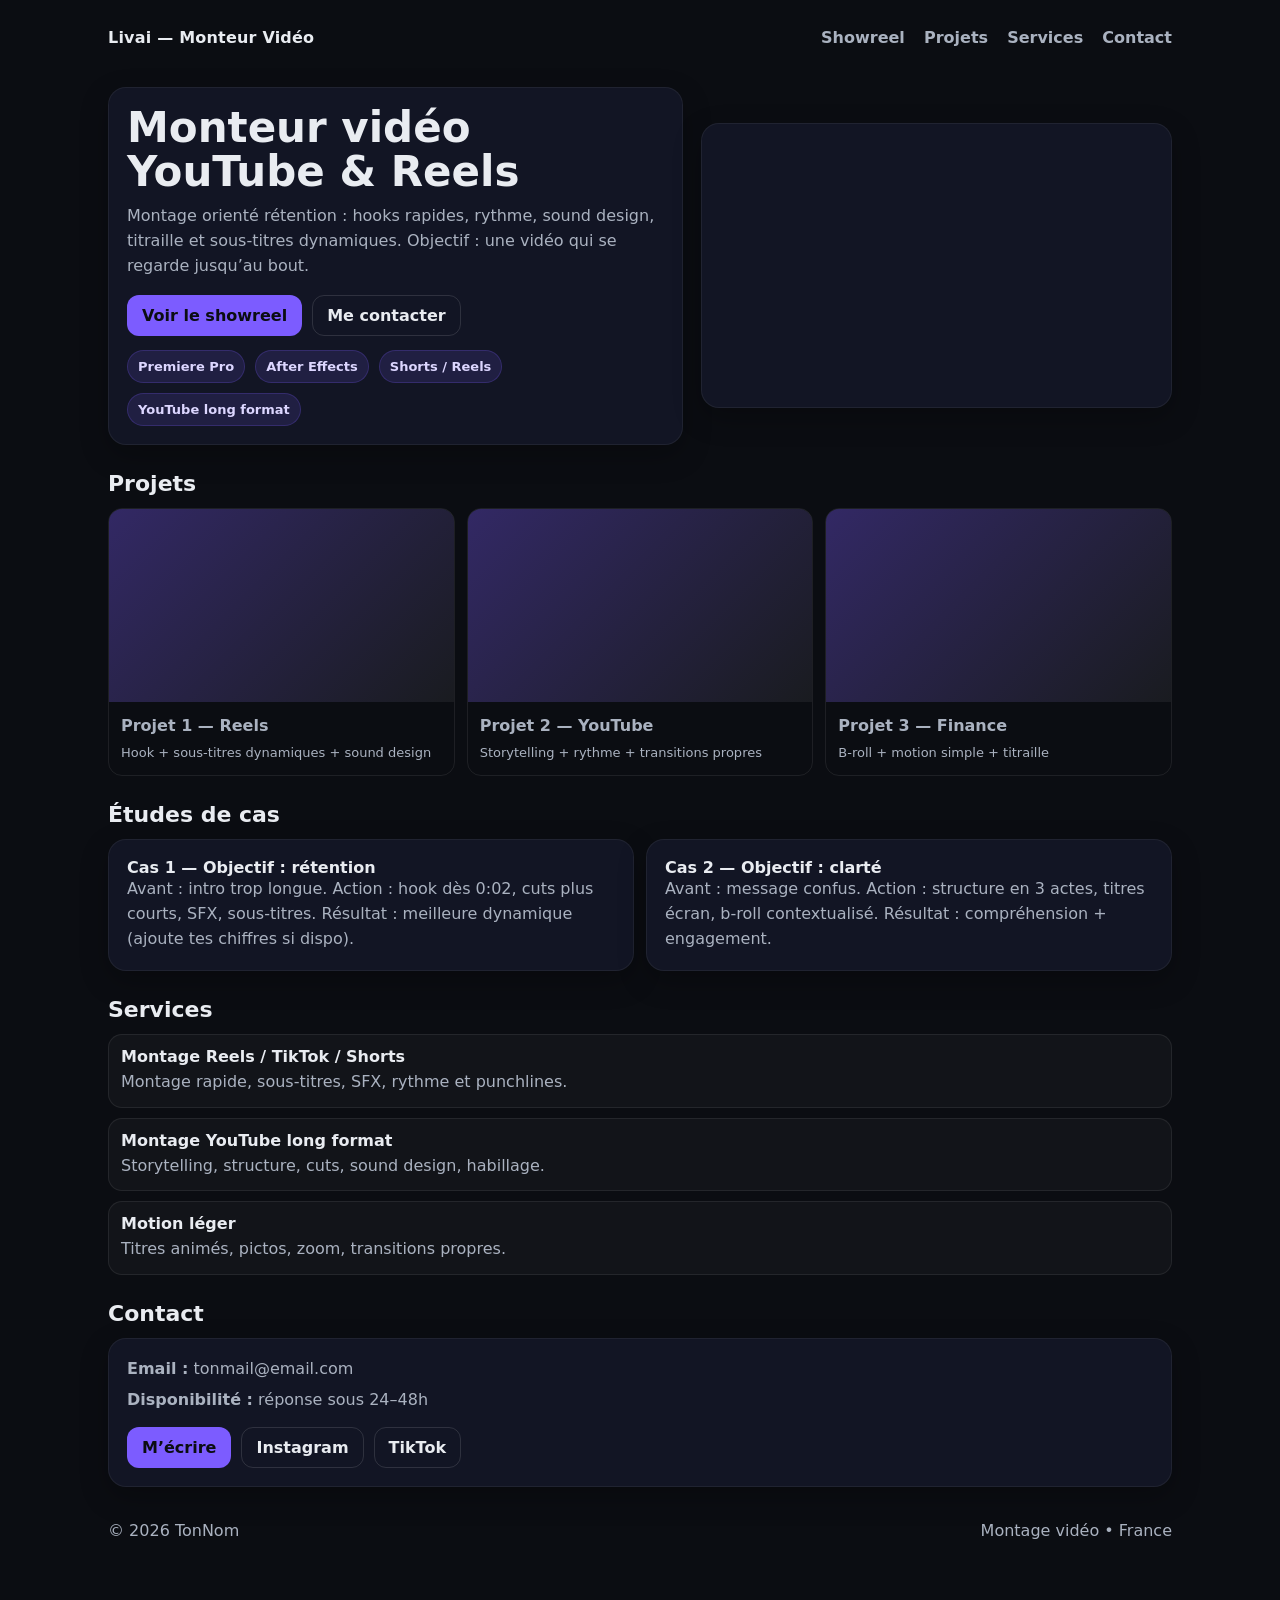
==== html.html @ 65431bf3 "Initial commit" ====
<!doctype html>
<html lang="fr">
<head>
  <meta charset="utf-8" />
  <meta name="viewport" content="width=device-width, initial-scale=1" />
  <title>Portfolio — Monteur Vidéo</title>
  <meta name="description" content="Monteur vidéo YouTube & Reels. Showreel, projets, services et contact." />
  <style>
    :root { --bg:#0b0d12; --card:#121524; --txt:#e9ecf1; --muted:#aab2c0; --acc:#7c5cff; }
    *{ box-sizing:border-box; }
    body{ margin:0; font-family:system-ui, -apple-system, Segoe UI, Roboto, Arial; background:var(--bg); color:var(--txt); }
    a{ color:inherit; text-decoration:none; }
    .wrap{ max-width:1100px; margin:0 auto; padding:28px 18px 80px; }
    header{ display:flex; justify-content:space-between; align-items:center; gap:12px; }
    .brand{ font-weight:800; letter-spacing:.2px; }
    nav a{ margin-left:14px; color:var(--muted); font-weight:600; }
    nav a:hover{ color:var(--txt); }
    .hero{ margin-top:40px; display:grid; grid-template-columns:1.1fr .9fr; gap:18px; align-items:center; }
    .card{ background:var(--card); border:1px solid rgba(255,255,255,.06); border-radius:18px; padding:18px; box-shadow:0 10px 28px rgba(0,0,0,.25); }
    h1{ margin:0 0 10px; font-size:42px; line-height:1.05; }
    p{ margin:0; color:var(--muted); line-height:1.55; }
    .cta{ margin-top:16px; display:flex; gap:10px; flex-wrap:wrap; }
    .btn{ padding:10px 14px; border-radius:12px; border:1px solid rgba(255,255,255,.12); font-weight:800; }
    .btn.primary{ background:var(--acc); border-color:transparent; color:#0b0d12; }
    .kpi{ margin-top:14px; display:flex; gap:10px; flex-wrap:wrap; }
    .pill{ padding:8px 10px; border-radius:999px; background:rgba(124,92,255,.14); border:1px solid rgba(124,92,255,.22); color:#dcd6ff; font-weight:700; font-size:13px; }
    .section{ margin-top:26px; }
    .section h2{ margin:0 0 12px; font-size:22px; }
    .grid{ display:grid; grid-template-columns:repeat(3, 1fr); gap:12px; }
    .thumb{ border-radius:14px; overflow:hidden; border:1px solid rgba(255,255,255,.08); }
    .thumb .ph{ aspect-ratio:16/9; background:linear-gradient(135deg, rgba(124,92,255,.35), rgba(255,255,255,.06)); }
    .thumb .meta{ padding:12px; }
    .thumb .t{ font-weight:900; margin:0 0 4px; }
    .thumb .d{ margin:0; font-size:13px; color:var(--muted); }
    .two{ display:grid; grid-template-columns:1fr 1fr; gap:12px; }
    .list{ display:grid; gap:10px; }
    .item{ padding:12px; border-radius:14px; border:1px solid rgba(255,255,255,.08); background:rgba(255,255,255,.03); }
    .item b{ display:block; margin-bottom:4px; }
    .footer{ margin-top:34px; display:flex; justify-content:space-between; gap:12px; flex-wrap:wrap; color:var(--muted); }
    iframe{ width:100%; aspect-ratio:16/9; border:0; border-radius:14px; }
    @media (max-width: 900px){
      .hero{ grid-template-columns:1fr; }
      .grid{ grid-template-columns:repeat(2,1fr); }
      h1{ font-size:34px; }
    }
    @media (max-width: 560px){
      .grid{ grid-template-columns:1fr; }
      nav{ display:none; }
    }
  </style>
</head>
<body>
  <div class="wrap">
    <header>
      <div class="brand">Livai — Monteur Vidéo</div>
      <nav>
        <a href="#showreel">Showreel</a>
        <a href="#projets">Projets</a>
        <a href="#services">Services</a>
        <a href="#contact">Contact</a>
      </nav>
    </header>

    <section class="hero">
      <div class="card">
        <h1>Monteur vidéo<br/>YouTube & Reels</h1>
        <p>Montage orienté rétention : hooks rapides, rythme, sound design, titraille et sous-titres dynamiques. Objectif : une vidéo qui se regarde jusqu’au bout.</p>
        <div class="cta">
          <a class="btn primary" href="#showreel">Voir le showreel</a>
          <a class="btn" href="#contact">Me contacter</a>
        </div>
        <div class="kpi">
          <span class="pill">Premiere Pro</span>
          <span class="pill">After Effects</span>
          <span class="pill">Shorts / Reels</span>
          <span class="pill">YouTube long format</span>
        </div>
      </div>

      <div class="card" id="showreel">
        <!-- Remplace le src par ton lien YouTube/Vimeo embed -->
        <iframe
          src="https://www.youtube-nocookie.com/embed/VIDEO_ID"
          title="Showreel"
          loading="lazy"
          referrerpolicy="strict-origin-when-cross-origin"
          allow="accelerometer; autoplay; clipboard-write; encrypted-media; gyroscope; picture-in-picture; web-share"
          allowfullscreen>
        </iframe>
      </div>
    </section>

    <section class="section" id="projets">
      <h2>Projets</h2>
      <div class="grid">
        <a class="thumb" href="#">
          <div class="ph"></div>
          <div class="meta">
            <p class="t">Projet 1 — Reels</p>
            <p class="d">Hook + sous-titres dynamiques + sound design</p>
          </div>
        </a>
        <a class="thumb" href="#">
          <div class="ph"></div>
          <div class="meta">
            <p class="t">Projet 2 — YouTube</p>
            <p class="d">Storytelling + rythme + transitions propres</p>
          </div>
        </a>
        <a class="thumb" href="#">
          <div class="ph"></div>
          <div class="meta">
            <p class="t">Projet 3 — Finance</p>
            <p class="d">B-roll + motion simple + titraille</p>
          </div>
        </a>
      </div>
    </section>

    <section class="section">
      <h2>Études de cas</h2>
      <div class="two">
        <div class="card">
          <b>Cas 1 — Objectif : rétention</b>
          <p>Avant : intro trop longue. Action : hook dès 0:02, cuts plus courts, SFX, sous-titres. Résultat : meilleure dynamique (ajoute tes chiffres si dispo).</p>
        </div>
        <div class="card">
          <b>Cas 2 — Objectif : clarté</b>
          <p>Avant : message confus. Action : structure en 3 actes, titres écran, b-roll contextualisé. Résultat : compréhension + engagement.</p>
        </div>
      </div>
    </section>

    <section class="section" id="services">
      <h2>Services</h2>
      <div class="list">
        <div class="item"><b>Montage Reels / TikTok / Shorts</b><p>Montage rapide, sous-titres, SFX, rythme et punchlines.</p></div>
        <div class="item"><b>Montage YouTube long format</b><p>Storytelling, structure, cuts, sound design, habillage.</p></div>
        <div class="item"><b>Motion léger</b><p>Titres animés, pictos, zoom, transitions propres.</p></div>
      </div>
    </section>

    <section class="section" id="contact">
      <h2>Contact</h2>
      <div class="card">
        <p><b>Email :</b> tonmail@email.com</p>
        <p style="margin-top:6px;"><b>Disponibilité :</b> réponse sous 24–48h</p>
        <div class="cta" style="margin-top:14px;">
          <a class="btn primary" href="mailto:tonmail@email.com">M’écrire</a>
          <a class="btn" href="#">Instagram</a>
          <a class="btn" href="#">TikTok</a>
        </div>
      </div>
    </section>

    <div class="footer">
      <span>© <span id="y"></span> TonNom</span>
      <span>Montage vidéo • France</span>
    </div>
  </div>

  <script>
    document.getElementById("y").textContent = new Date().getFullYear();
  </script>
</body>
</html>
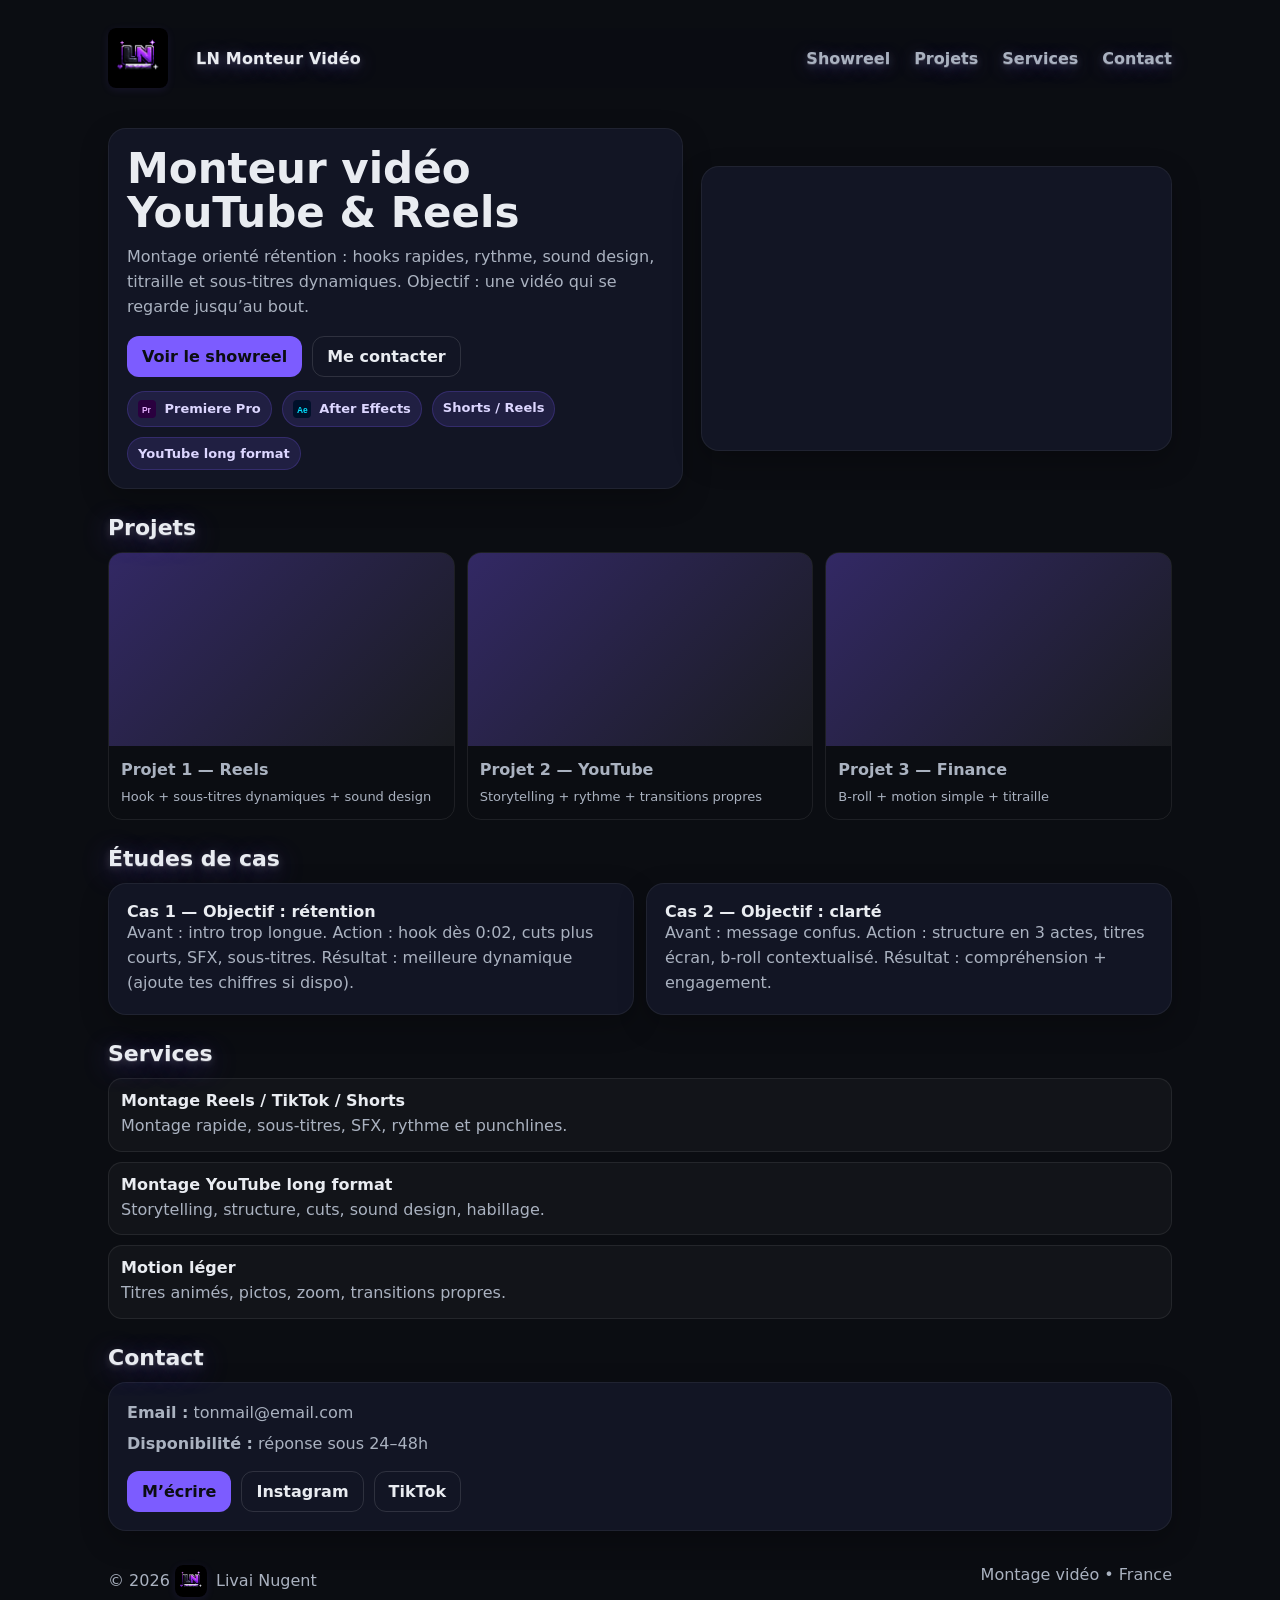
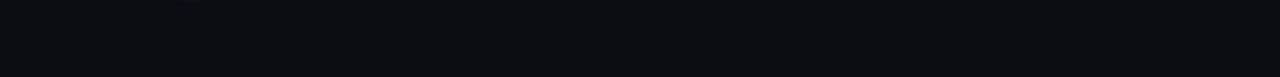
==== commit 2a01db42: "Etape 3" ====
--- a/html.html
+++ b/html.html
@@ -5,18 +5,44 @@
   <meta name="viewport" content="width=device-width, initial-scale=1" />
   <title>Portfolio — Monteur Vidéo</title>
   <meta name="description" content="Monteur vidéo YouTube & Reels. Showreel, projets, services et contact." />
+  <link rel="icon" type="image/png" href="LN_pixel_logo_transparent_512.png" sizes="32x32" />
   <style>
     :root { --bg:#0b0d12; --card:#121524; --txt:#e9ecf1; --muted:#aab2c0; --acc:#7c5cff; }
     *{ box-sizing:border-box; }
     body{ margin:0; font-family:system-ui, -apple-system, Segoe UI, Roboto, Arial; background:var(--bg); color:var(--txt); }
     a{ color:inherit; text-decoration:none; }
     .wrap{ max-width:1100px; margin:0 auto; padding:28px 18px 80px; }
-    header{ display:flex; justify-content:space-between; align-items:center; gap:12px; }
+    header {
+      display: flex;
+      justify-content: space-between;
+      align-items: center;
+      gap: 12px;
+      position: sticky;
+      top: 0;
+      z-index: 100;
+      background: rgba(11,13,18,0.72);
+      transition: backdrop-filter 0.25s, background 0.25s;
+      backdrop-filter: none;
+    }
+    header.scrolled {
+      backdrop-filter: blur(8px);
+      background: rgba(11,13,18,0.82);
+      box-shadow: 0 2px 16px rgba(0,0,0,0.10);
+    }
     .brand{ font-weight:800; letter-spacing:.2px; }
-    nav a{ margin-left:14px; color:var(--muted); font-weight:600; }
-    nav a:hover{ color:var(--txt); }
+    nav a{
+      margin-left:14px;
+      color:var(--muted);
+      font-weight:600;
+      transition: color 0.18s, transform 0.18s cubic-bezier(.4,1.6,.4,1);
+    }
+    nav a:hover, nav a:focus-visible {
+      color:var(--txt);
+      transform:scale(1.11);
+      z-index:1;
+    }
     .hero{ margin-top:40px; display:grid; grid-template-columns:1.1fr .9fr; gap:18px; align-items:center; }
-    .card{ background:var(--card); border:1px solid rgba(255,255,255,.06); border-radius:18px; padding:18px; box-shadow:0 10px 28px rgba(0,0,0,.25); }
+    .card{ background:var(--card); border:1px solid rgba(255,255,255,.06); border-radius:18px; padding:18px; box-shadow:0 10px 28px rgba(0,0,0,.25); transition:transform 0.22s cubic-bezier(.4,1.6,.4,1); }
     h1{ margin:0 0 10px; font-size:42px; line-height:1.05; }
     p{ margin:0; color:var(--muted); line-height:1.55; }
     .cta{ margin-top:16px; display:flex; gap:10px; flex-wrap:wrap; }
@@ -27,7 +53,8 @@
     .section{ margin-top:26px; }
     .section h2{ margin:0 0 12px; font-size:22px; }
     .grid{ display:grid; grid-template-columns:repeat(3, 1fr); gap:12px; }
-    .thumb{ border-radius:14px; overflow:hidden; border:1px solid rgba(255,255,255,.08); }
+    .thumb{ border-radius:14px; overflow:hidden; border:1px solid rgba(255,255,255,.08); transition:transform 0.22s cubic-bezier(.4,1.6,.4,1); cursor:pointer; }
+    .thumb:hover, .thumb:focus-visible { transform:scale(1.045); box-shadow:0 6px 24px rgba(124,92,255,.10); z-index:2; }
     .thumb .ph{ aspect-ratio:16/9; background:linear-gradient(135deg, rgba(124,92,255,.35), rgba(255,255,255,.06)); }
     .thumb .meta{ padding:12px; }
     .thumb .t{ font-weight:900; margin:0 0 4px; }
@@ -38,22 +65,48 @@
     .item b{ display:block; margin-bottom:4px; }
     .footer{ margin-top:34px; display:flex; justify-content:space-between; gap:12px; flex-wrap:wrap; color:var(--muted); }
     iframe{ width:100%; aspect-ratio:16/9; border:0; border-radius:14px; }
-    @media (max-width: 900px){
-      .hero{ grid-template-columns:1fr; }
-      .grid{ grid-template-columns:repeat(2,1fr); }
-      h1{ font-size:34px; }
+    .brand-logo {
+      height: 38px;
+      width: 38px;
+      min-width: 32px;
+      min-height: 32px;
+      object-fit: contain;
+      display: inline-block;
+      margin-right: 10px;
+      border-radius: 8px;
+      background: #18142a;
+      box-shadow: 0 2px 8px rgba(124,92,255,0.10);
+    }
+    /* Effet de brillance accentué sur le header et les h2 */
+    header, header .brand, header nav a {
+      text-shadow: 0 4px 18px rgba(124,92,255,0.38), 0 2px 8px rgba(255,255,255,0.18), 0 1px 0 rgba(255,255,255,0.18);
+    }
+    h2 {
+      text-shadow: 0 6px 28px rgba(124,92,255,0.45), 0 2px 8px rgba(255,255,255,0.18), 0 1px 0 rgba(255,255,255,0.18);
     }
     @media (max-width: 560px){
       .grid{ grid-template-columns:1fr; }
       nav{ display:none; }
+      .brand-logo { height: 28px; width: 28px; margin-right: 7px; }
+    }
+    .section, .hero, .footer {
+      opacity: 0;
+      transform: translateY(40px);
+      transition: opacity 0.7s cubic-bezier(.4,1.6,.4,1), transform 0.7s cubic-bezier(.4,1.6,.4,1);
+    }
+    .section.visible, .hero.visible, .footer.visible {
+      opacity: 1;
+      transform: none;
     }
   </style>
 </head>
 <body>
   <div class="wrap">
     <header>
-      <div class="brand">Livai — Monteur Vidéo</div>
-      <nav>
+      <div class="brand" style="display:flex;align-items:center;gap:18px;">
+        <img src="ln-logo.png" alt="Logo LN" class="brand-logo" style="height:60px;width:60px;"> LN Monteur Vidéo
+      </div>
+      <nav style="display:flex;align-items:center;gap:10px;">
         <a href="#showreel">Showreel</a>
         <a href="#projets">Projets</a>
         <a href="#services">Services</a>
@@ -70,8 +123,20 @@
           <a class="btn" href="#contact">Me contacter</a>
         </div>
         <div class="kpi">
-          <span class="pill">Premiere Pro</span>
-          <span class="pill">After Effects</span>
+          <span class="pill">
+            <svg width="18" height="18" viewBox="0 0 32 32" style="vertical-align:middle;margin-right:4px;">
+              <rect width="32" height="32" rx="7" fill="#2A003F"/>
+              <text x="7" y="23" font-size="15" font-family="Arial Black,Arial,sans-serif" fill="#E5AFFF">Pr</text>
+            </svg>
+            Premiere Pro
+          </span>
+          <span class="pill">
+            <svg width="18" height="18" viewBox="0 0 32 32" style="vertical-align:middle;margin-right:4px;">
+              <rect width="32" height="32" rx="7" fill="#00102A"/>
+              <text x="7" y="23" font-size="15" font-family="Arial Black,Arial,sans-serif" fill="#00E1FF">Ae</text>
+            </svg>
+            After Effects
+          </span>
           <span class="pill">Shorts / Reels</span>
           <span class="pill">YouTube long format</span>
         </div>
@@ -154,13 +219,33 @@
     </section>
 
     <div class="footer">
-      <span>© <span id="y"></span> TonNom</span>
+      <span>© <span id="y"></span> <img src="ln-logo.png" alt="Logo LN" class="brand-logo" style="height:22px;width:22px;vertical-align:middle;margin-right:4px;"> Livai Nugent</span>
       <span>Montage vidéo • France</span>
     </div>
   </div>
 
   <script>
     document.getElementById("y").textContent = new Date().getFullYear();
+    // Effet flou sur le header au scroll
+    const header = document.querySelector('header');
+    window.addEventListener('scroll', () => {
+      if(window.scrollY > 10) {
+        header.classList.add('scrolled');
+      } else {
+        header.classList.remove('scrolled');
+      }
+    });
+    // Apparition des sections au scroll
+    function revealOnScroll() {
+      document.querySelectorAll('.section, .hero, .footer').forEach(el => {
+        const rect = el.getBoundingClientRect();
+        if(rect.top < window.innerHeight - 60) {
+          el.classList.add('visible');
+        }
+      });
+    }
+    window.addEventListener('scroll', revealOnScroll);
+    window.addEventListener('DOMContentLoaded', revealOnScroll);
   </script>
 </body>
 </html>
